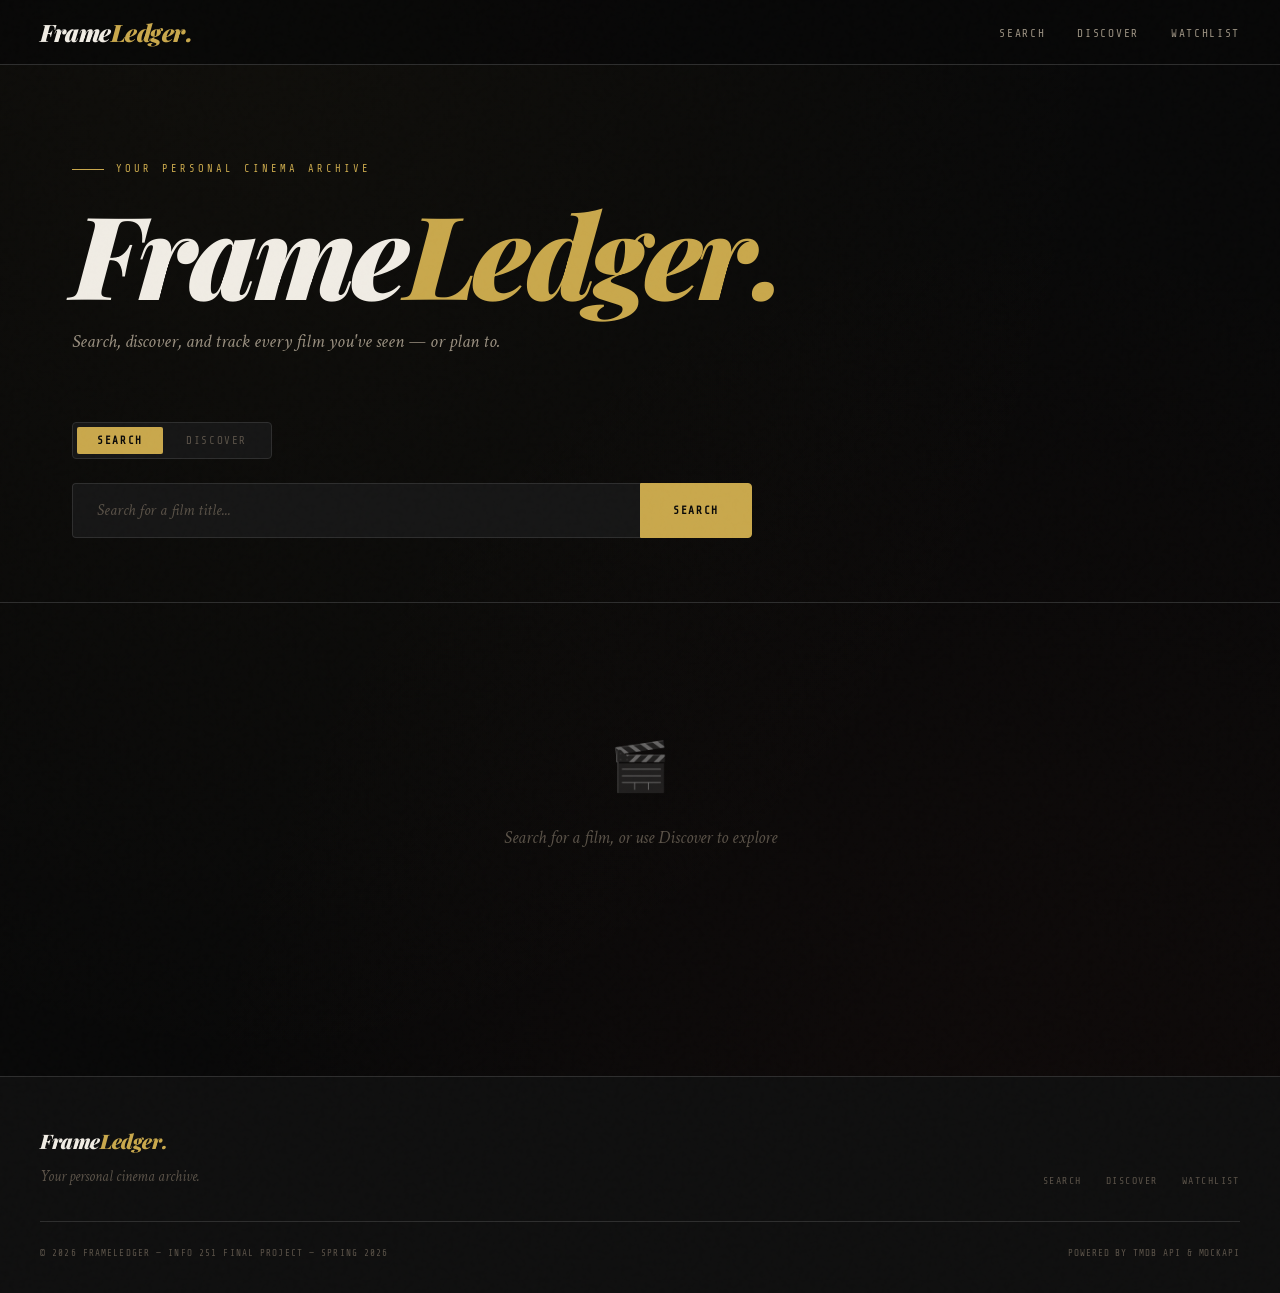
==== index.html @ 49a7b917 "Merge remote-tracking branch — keep local README" ====
<!DOCTYPE html>
<html lang="en">
<head>
  <meta charset="UTF-8" />
  <meta name="viewport" content="width=device-width, initial-scale=1.0" />
  <title>FrameLedger — Discover &amp; Track Cinema</title>
  <link rel="stylesheet" href="css/style.css" />
</head>
<body class="page-fade">

  <!-- NAVIGATION -->
  <nav class="nav">
    <div class="nav__inner">
      <a href="index.html" class="nav__logo">
        <span class="nav__logo-text">Frame<span>Ledger</span></span>
      </a>
      <ul class="nav__links">
        <li><a href="index.html" class="nav__link">Search</a></li>
        <li><a href="index.html" class="nav__link" id="navDiscover">Discover</a></li>
        <li><a href="pages/watchlist.html" class="nav__link">Watchlist</a></li>
      </ul>
    </div>
  </nav>

  <!-- HERO -->
  <header class="hero">
    <p class="hero__eyebrow">Your Personal Cinema Archive</p>
    <h1 class="hero__title">Frame<span>Ledger</span><span class="hero__dot">.</span></h1>
    <p class="hero__subtitle">Search, discover, and track every film you've seen — or plan to.</p>
  </header>

  <!-- SEARCH -->
  <section class="search-section">
    <!-- Mode toggle -->
    <div class="mode-toggle" id="modeToggle">
      <button class="mode-btn active" id="modeSearch" data-mode="search">Search</button>
      <button class="mode-btn" id="modeDiscover" data-mode="discover">Discover</button>
    </div>

    <!-- Search form -->
    <div id="searchPane">
      <div class="search-form-wrapper">
        <form class="search-form" id="searchForm" novalidate>
          <div class="search-input-wrap">
            <input
              type="text"
              class="search-input"
              id="searchInput"
              placeholder="Search for a film title..."
              autocomplete="off"
              maxlength="200"
            />
            <button type="button" class="search-clear-btn hidden" id="searchClearBtn" aria-label="Clear search">✕</button>
          </div>
          <button type="submit" class="search-btn">Search</button>
        </form>
      </div>
      <p class="search-error" id="searchError"></p>

      <!-- Search history chips -->
      <div class="search-history hidden" id="searchHistory">
        <span class="search-history__label">Recent searches</span>
        <div class="search-history__chips" id="searchHistoryChips"></div>
      </div>
    </div>

    <!-- Discover pane -->
    <div id="discoverPane" class="hidden">
      <div class="discover-controls">
        <div class="discover-field">
          <label class="label" for="genreSelect">Genre</label>
          <select class="form-control" id="genreSelect">
            <option value="">Any Genre</option>
          </select>
        </div>
        <div class="discover-field">
          <label class="label" for="ratingSelect">Min. Rating</label>
          <select class="form-control" id="ratingSelect">
            <option value="">Any Rating</option>
            <option value="9">9+ ★</option>
            <option value="8">8+ ★</option>
            <option value="7">7+ ★</option>
            <option value="6">6+ ★</option>
            <option value="5">5+ ★</option>
          </select>
        </div>
        <div class="discover-field">
          <label class="label" for="sortSelect">Sort By</label>
          <select class="form-control" id="sortSelect">
            <option value="popularity.desc">Most Popular</option>
            <option value="vote_average.desc">Highest Rated</option>
            <option value="release_date.desc">Newest First</option>
            <option value="release_date.asc">Oldest First</option>
          </select>
        </div>
        <button class="search-btn discover-btn" id="discoverBtn">Discover</button>
        <button class="btn btn--outline surprise-btn" id="surpriseBtn">🎲 Surprise Me</button>
      </div>
      <p class="search-error" id="discoverError"></p>
    </div>
  </section>

  <hr class="divider" />

  <!-- RESULTS -->
  <section class="results-section" id="resultsSection">
    <div class="state-message" id="initialState">
      <div class="state-message__icon">🎬</div>
      <p>Search for a film, or use Discover to explore</p>
    </div>

    <div class="section-header hidden" id="resultsHeader">
      <h2 id="resultsLabel">Results</h2>
    </div>

    <div class="movie-grid" id="movieGrid"></div>

    <!-- Pagination -->
    <div id="pagination" class="pagination hidden">
      <button class="btn btn--outline btn--sm" id="prevBtn" disabled>← Prev</button>
      <span class="mono page-info" id="pageInfo">Page 1</span>
      <button class="btn btn--outline btn--sm" id="nextBtn">Next →</button>
    </div>
  </section>

  <!-- FOOTER -->
  <footer class="footer">
    <div class="footer__inner">
      <div class="footer__brand">
        <span class="footer__logo">Frame<span>Ledger</span><span class="footer__dot">.</span></span>
        <span class="footer__tagline">Your personal cinema archive.</span>
      </div>
      <nav class="footer__links">
        <a href="index.html" class="footer__link">Search</a>
        <a href="index.html" class="footer__link" id="footerDiscover">Discover</a>
        <a href="pages/watchlist.html" class="footer__link">Watchlist</a>
      </nav>
    </div>
    <div class="footer__bottom">
      <span class="footer__copy">© 2026 FrameLedger — INFO 251 Final Project — Spring 2026</span>
      <span class="footer__credit">Powered by <span>TMDB API</span> &amp; MockAPI</span>
    </div>
  </footer>

  <!-- SCRIPTS -->
  <script src="js/config.js"></script>
  <script src="js/tmdb.js"></script>
  <script src="js/watchlist.js"></script>
  <script src="js/ui.js"></script>
  <script src="js/search.js"></script>
  <script src="js/discover.js"></script>
</body>
</html>
---- css/style.css ----
@import url('https://fonts.googleapis.com/css2?family=Playfair+Display:ital,wght@0,400;0,700;0,900;1,400;1,700&family=Crimson+Text:ital,wght@0,400;0,600;1,400&family=Share+Tech+Mono&display=swap');

/* =============================================
   CSS VARIABLES — FILM NOIR PALETTE
   ============================================= */
:root {
  --black:        #080808;
  --deep:         #0f0f0f;
  --surface:      #161616;
  --surface-2:    #1e1e1e;
  --surface-3:    #272727;
  --border:       #2e2e2e;
  --border-light: #3d3d3d;
  --gold:         #c9a84c;
  --gold-dim:     #8a6f2e;
  --gold-glow:    rgba(201, 168, 76, 0.15);
  --red:          #c0392b;
  --red-dim:      rgba(192, 57, 43, 0.15);
  --text-primary:   #e8e0d0;
  --text-secondary: #9a9080;
  --text-muted:     #5a5248;
  --white:        #f0ece4;
  --shadow-deep:  0 8px 48px rgba(0,0,0,0.8);
  --shadow-gold:  0 0 30px rgba(201,168,76,0.12);
  --radius:       4px;
  --radius-lg:    8px;
  --transition:   0.2s ease;
}

/* =============================================
   RESET & BASE
   ============================================= */
*, *::before, *::after { box-sizing: border-box; margin: 0; padding: 0; }

html { scroll-behavior: smooth; }

body {
  background-color: var(--black);
  color: var(--text-primary);
  font-family: 'Crimson Text', Georgia, serif;
  font-size: 18px;
  line-height: 1.6;
  min-height: 100vh;
  background-image:
    radial-gradient(ellipse at 20% 0%, rgba(201,168,76,0.04) 0%, transparent 60%),
    radial-gradient(ellipse at 80% 100%, rgba(192,57,43,0.04) 0%, transparent 60%);
}

/* Grain overlay */
body::before {
  content: '';
  position: fixed;
  inset: 0;
  background-image: url("data:image/svg+xml,%3Csvg viewBox='0 0 256 256' xmlns='http://www.w3.org/2000/svg'%3E%3Cfilter id='noise'%3E%3CfeTurbulence type='fractalNoise' baseFrequency='0.9' numOctaves='4' stitchTiles='stitch'/%3E%3C/filter%3E%3Crect width='100%25' height='100%25' filter='url(%23noise)' opacity='0.04'/%3E%3C/svg%3E");
  pointer-events: none;
  z-index: 9999;
  opacity: 0.4;
}

a { color: inherit; text-decoration: none; }
img { display: block; max-width: 100%; }
button { cursor: pointer; font-family: inherit; border: none; background: none; }
input, select, textarea { font-family: inherit; }
ul { list-style: none; }

/* =============================================
   TYPOGRAPHY
   ============================================= */
h1, h2, h3, h4 {
  font-family: 'Playfair Display', Georgia, serif;
  font-weight: 700;
  line-height: 1.2;
  color: var(--white);
}

.display-title {
  font-family: 'Playfair Display', Georgia, serif;
  font-size: clamp(3rem, 8vw, 7rem);
  font-weight: 900;
  letter-spacing: -0.02em;
  line-height: 0.9;
  color: var(--white);
}

.mono {
  font-family: 'Share Tech Mono', monospace;
  font-size: 0.75rem;
  letter-spacing: 0.12em;
  text-transform: uppercase;
}

.label {
  font-family: 'Share Tech Mono', monospace;
  font-size: 0.65rem;
  letter-spacing: 0.2em;
  text-transform: uppercase;
  color: var(--text-muted);
}

.gold { color: var(--gold); }
.red  { color: var(--red); }
.muted { color: var(--text-muted); }
.secondary { color: var(--text-secondary); }

/* =============================================
   LAYOUT
   ============================================= */
.container {
  max-width: 1200px;
  margin: 0 auto;
  padding: 0 2rem;
}

.container--narrow {
  max-width: 800px;
  margin: 0 auto;
  padding: 0 2rem;
}

/* =============================================
   NAVIGATION
   ============================================= */
.nav {
  position: sticky;
  top: 0;
  z-index: 100;
  background: rgba(8,8,8,0.92);
  backdrop-filter: blur(12px);
  border-bottom: 1px solid var(--border);
  padding: 0 2rem;
}

.nav__inner {
  max-width: 1200px;
  margin: 0 auto;
  display: flex;
  align-items: center;
  justify-content: space-between;
  height: 64px;
}

.nav__logo {
  display: flex;
  align-items: baseline;
  gap: 0.5rem;
  text-decoration: none;
}

.nav__logo-text {
  font-family: 'Playfair Display', serif;
  font-size: 1.5rem;
  font-weight: 900;
  font-style: italic;
  color: var(--white);
  letter-spacing: -0.02em;
}

/* "Ledger" half of the logo — gold in all three contexts */
.nav__logo-text span,
.footer__logo span {
  color: var(--gold);
}

/* Gold full-stop dot — consistent across nav, footer, hero */
.nav__logo-text::after {
  content: '.';
  color: var(--gold);
  margin-left: 0.05em;
}

.nav__logo-dot {
  display: none; /* replaced by ::after */
}

.footer__dot,
.hero__dot {
  color: var(--gold);
}

.nav__links {
  display: flex;
  align-items: center;
  gap: 2rem;
}

.nav__link {
  font-family: 'Share Tech Mono', monospace;
  font-size: 0.7rem;
  letter-spacing: 0.15em;
  text-transform: uppercase;
  color: var(--text-secondary);
  transition: color var(--transition);
  position: relative;
}

.nav__link::after {
  content: '';
  position: absolute;
  bottom: -4px;
  left: 0;
  width: 0;
  height: 1px;
  background: var(--gold);
  transition: width var(--transition);
}

.nav__link:hover,
.nav__link.active {
  color: var(--gold);
}

.nav__link:hover::after,
.nav__link.active::after {
  width: 100%;
}

/* =============================================
   HERO
   ============================================= */
.hero {
  padding: 6rem 2rem 4rem;
  max-width: 1200px;
  margin: 0 auto;
  position: relative;
}

.hero__eyebrow {
  font-family: 'Share Tech Mono', monospace;
  font-size: 0.65rem;
  letter-spacing: 0.3em;
  text-transform: uppercase;
  color: var(--gold);
  margin-bottom: 1.5rem;
  display: flex;
  align-items: center;
  gap: 0.75rem;
}

.hero__eyebrow::before {
  content: '';
  display: inline-block;
  width: 32px;
  height: 1px;
  background: var(--gold);
}

.hero__title {
  font-family: 'Playfair Display', serif;
  font-size: clamp(3.5rem, 9vw, 8rem);
  font-weight: 900;
  font-style: italic;
  line-height: 0.88;
  letter-spacing: -0.03em;
  color: var(--white);
  margin-bottom: 1.5rem;
}

.hero__title span {
  color: var(--gold);
}

.hero__subtitle {
  font-size: 1.2rem;
  color: var(--text-secondary);
  max-width: 480px;
  font-style: italic;
}

/* =============================================
   SEARCH BAR
   ============================================= */
.search-section {
  padding: 0 2rem 4rem;
  max-width: 1200px;
  margin: 0 auto;
}

.search-form {
  display: flex;
  gap: 0;
  max-width: 680px;
  position: relative;
}

.search-input {
  flex: 1;
  background: var(--surface);
  border: 1px solid var(--border);
  border-right: none;
  color: var(--text-primary);
  padding: 1rem 1.5rem;
  font-size: 1rem;
  font-family: 'Crimson Text', serif;
  border-radius: var(--radius) 0 0 var(--radius);
  transition: border-color var(--transition), box-shadow var(--transition);
  outline: none;
}

.search-input::placeholder {
  color: var(--text-muted);
  font-style: italic;
}

.search-input:focus {
  border-color: var(--gold-dim);
  box-shadow: 0 0 0 3px var(--gold-glow);
}

.search-btn {
  background: var(--gold);
  color: var(--black);
  border: 1px solid var(--gold);
  padding: 1rem 2rem;
  font-family: 'Share Tech Mono', monospace;
  font-size: 0.7rem;
  letter-spacing: 0.15em;
  text-transform: uppercase;
  border-radius: 0 var(--radius) var(--radius) 0;
  transition: background var(--transition), transform var(--transition);
  font-weight: 600;
}

.search-btn:hover {
  background: var(--white);
  border-color: var(--white);
}

.search-btn:active { transform: scale(0.98); }

.search-error {
  margin-top: 0.75rem;
  font-family: 'Share Tech Mono', monospace;
  font-size: 0.7rem;
  letter-spacing: 0.1em;
  color: var(--red);
  display: none;
}

.search-error.visible { display: block; }

/* =============================================
   DIVIDER
   ============================================= */
.divider {
  border: none;
  border-top: 1px solid var(--border);
  margin: 0;
}

.section-header {
  display: flex;
  align-items: center;
  gap: 1rem;
  margin-bottom: 2rem;
}

.section-header h2 {
  font-size: 0.7rem;
  font-family: 'Share Tech Mono', monospace;
  letter-spacing: 0.2em;
  text-transform: uppercase;
  color: var(--text-muted);
  font-weight: 400;
}

.section-header::after {
  content: '';
  flex: 1;
  height: 1px;
  background: var(--border);
}

/* =============================================
   MOVIE GRID
   ============================================= */
.results-section {
  padding: 3rem 2rem;
  max-width: 1200px;
  margin: 0 auto;
}

.movie-grid {
  display: grid;
  grid-template-columns: repeat(auto-fill, minmax(180px, 1fr));
  gap: 1.5rem;
}

.movie-card {
  background: var(--surface);
  border: 1px solid var(--border);
  border-radius: var(--radius-lg);
  overflow: hidden;
  cursor: pointer;
  transition: transform var(--transition), border-color var(--transition), box-shadow var(--transition);
  position: relative;
  text-decoration: none;
  color: inherit;
  display: block;
}

.movie-card:hover {
  transform: translateY(-4px);
  border-color: var(--gold-dim);
  box-shadow: var(--shadow-gold);
}

.movie-card__poster {
  width: 100%;
  aspect-ratio: 2/3;
  object-fit: cover;
  background: var(--surface-2);
  display: block;
}

.movie-card__poster-placeholder {
  width: 100%;
  aspect-ratio: 2/3;
  background: var(--surface-2);
  display: flex;
  align-items: center;
  justify-content: center;
  color: var(--text-muted);
  font-size: 2rem;
}

.movie-card__body {
  padding: 0.875rem;
}

.movie-card__title {
  font-family: 'Playfair Display', serif;
  font-size: 0.95rem;
  font-weight: 700;
  color: var(--white);
  line-height: 1.3;
  margin-bottom: 0.35rem;
  display: -webkit-box;
  -webkit-line-clamp: 2;
  line-clamp: 2;
  -webkit-box-orient: vertical;
  overflow: hidden;
}

.movie-card__meta {
  display: flex;
  align-items: center;
  justify-content: space-between;
}

.movie-card__year {
  font-family: 'Share Tech Mono', monospace;
  font-size: 0.65rem;
  letter-spacing: 0.1em;
  color: var(--text-muted);
}

.movie-card__rating {
  font-family: 'Share Tech Mono', monospace;
  font-size: 0.65rem;
  letter-spacing: 0.05em;
  color: var(--gold);
  display: flex;
  align-items: center;
  gap: 0.25rem;
}

/* No results / loading states */
.state-message {
  text-align: center;
  padding: 5rem 2rem;
  color: var(--text-muted);
}

.state-message__icon {
  font-size: 3rem;
  margin-bottom: 1rem;
  opacity: 0.4;
}

.state-message p {
  font-style: italic;
  font-size: 1.1rem;
}

.spinner {
  display: inline-block;
  width: 32px;
  height: 32px;
  border: 2px solid var(--border);
  border-top-color: var(--gold);
  border-radius: 50%;
  animation: spin 0.8s linear infinite;
  margin-bottom: 1rem;
}

@keyframes spin { to { transform: rotate(360deg); } }

/* =============================================
   MOVIE DETAIL PAGE
   ============================================= */
.detail-hero {
  position: relative;
  padding: 4rem 2rem 3rem;
  max-width: 1200px;
  margin: 0 auto;
}

.detail-hero__backdrop {
  position: fixed;
  inset: 0;
  z-index: -1;
  background-size: cover;
  background-position: center top;
  opacity: 0.08;
  filter: blur(4px);
  pointer-events: none;
}

.detail-layout {
  display: grid;
  grid-template-columns: 280px 1fr;
  gap: 3rem;
  align-items: start;
}

.detail-poster {
  border-radius: var(--radius-lg);
  border: 1px solid var(--border);
  box-shadow: var(--shadow-deep);
  width: 100%;
  aspect-ratio: 2/3;
  object-fit: cover;
}

.detail-poster-placeholder {
  border-radius: var(--radius-lg);
  border: 1px solid var(--border);
  aspect-ratio: 2/3;
  background: var(--surface);
  display: flex;
  align-items: center;
  justify-content: center;
  font-size: 4rem;
  color: var(--text-muted);
}

.detail-info__eyebrow {
  font-family: 'Share Tech Mono', monospace;
  font-size: 0.65rem;
  letter-spacing: 0.25em;
  text-transform: uppercase;
  color: var(--gold);
  margin-bottom: 0.75rem;
  display: flex;
  align-items: center;
  gap: 0.5rem;
}

.detail-info__title {
  font-size: clamp(2rem, 4vw, 3.5rem);
  font-weight: 900;
  font-style: italic;
  line-height: 1;
  letter-spacing: -0.02em;
  margin-bottom: 1rem;
}

.detail-info__tagline {
  font-style: italic;
  color: var(--text-secondary);
  font-size: 1.1rem;
  margin-bottom: 1.5rem;
}

.detail-meta-row {
  display: flex;
  flex-wrap: wrap;
  gap: 1.5rem;
  margin-bottom: 1.5rem;
  padding-bottom: 1.5rem;
  border-bottom: 1px solid var(--border);
}

.detail-meta-item {
  display: flex;
  flex-direction: column;
  gap: 0.2rem;
}

.detail-meta-item .label { color: var(--text-muted); }

.detail-meta-item .value {
  font-family: 'Share Tech Mono', monospace;
  font-size: 0.85rem;
  color: var(--text-primary);
}

.detail-meta-item .value.gold { color: var(--gold); }

.detail-overview {
  font-size: 1.05rem;
  line-height: 1.75;
  color: var(--text-secondary);
  margin-bottom: 2rem;
}

.genres {
  display: flex;
  flex-wrap: wrap;
  gap: 0.5rem;
  margin-bottom: 2rem;
}

.genre-tag {
  font-family: 'Share Tech Mono', monospace;
  font-size: 0.6rem;
  letter-spacing: 0.15em;
  text-transform: uppercase;
  padding: 0.3rem 0.75rem;
  border: 1px solid var(--border);
  border-radius: 2px;
  color: var(--text-secondary);
  background: var(--surface);
}

/* =============================================
   ADD TO WATCHLIST FORM
   ============================================= */
.watchlist-form-card {
  background: var(--surface);
  border: 1px solid var(--border);
  border-radius: var(--radius-lg);
  padding: 1.5rem;
  margin-top: 1.5rem;
}

.watchlist-form-card h3 {
  font-size: 1rem;
  margin-bottom: 1.25rem;
  display: flex;
  align-items: center;
  gap: 0.5rem;
  color: var(--gold);
}

.form-group {
  margin-bottom: 1rem;
}

.form-group label {
  display: block;
  font-family: 'Share Tech Mono', monospace;
  font-size: 0.62rem;
  letter-spacing: 0.18em;
  text-transform: uppercase;
  color: var(--text-muted);
  margin-bottom: 0.5rem;
}

.form-control {
  width: 100%;
  background: var(--surface-2);
  border: 1px solid var(--border);
  color: var(--text-primary);
  padding: 0.7rem 1rem;
  font-family: 'Crimson Text', serif;
  font-size: 1rem;
  border-radius: var(--radius);
  outline: none;
  transition: border-color var(--transition), box-shadow var(--transition);
  appearance: none;
}

.form-control:focus {
  border-color: var(--gold-dim);
  box-shadow: 0 0 0 3px var(--gold-glow);
}

.form-control.error { border-color: var(--red); }

.field-error {
  font-family: 'Share Tech Mono', monospace;
  font-size: 0.6rem;
  letter-spacing: 0.1em;
  color: var(--red);
  margin-top: 0.35rem;
  display: none;
}

.field-error.visible { display: block; }

/* =============================================
   BUTTONS
   ============================================= */
.btn {
  display: inline-flex;
  align-items: center;
  gap: 0.5rem;
  padding: 0.75rem 1.5rem;
  font-family: 'Share Tech Mono', monospace;
  font-size: 0.7rem;
  letter-spacing: 0.15em;
  text-transform: uppercase;
  border-radius: var(--radius);
  transition: all var(--transition);
  border: 1px solid transparent;
  font-weight: 600;
  white-space: nowrap;
}

.btn--primary {
  background: var(--gold);
  color: var(--black);
  border-color: var(--gold);
}

.btn--primary:hover {
  background: var(--white);
  border-color: var(--white);
}

.btn--outline {
  background: transparent;
  color: var(--text-secondary);
  border-color: var(--border);
}

.btn--outline:hover {
  color: var(--white);
  border-color: var(--border-light);
  background: var(--surface-2);
}

.btn--ghost {
  background: transparent;
  color: var(--text-muted);
  border-color: transparent;
}

.btn--ghost:hover {
  color: var(--text-primary);
  background: var(--surface-2);
}

.btn--danger {
  background: transparent;
  color: var(--red);
  border-color: var(--red);
}

.btn--danger:hover {
  background: var(--red-dim);
}

.btn--sm {
  padding: 0.4rem 0.9rem;
  font-size: 0.62rem;
}

.btn--full { width: 100%; justify-content: center; }

.btn:disabled {
  opacity: 0.4;
  cursor: not-allowed;
}

/* =============================================
   TRAILER SECTION
   ============================================= */
.section {
  padding: 3rem 2rem;
  max-width: 1200px;
  margin: 0 auto;
}

.trailer-wrapper {
  position: relative;
  width: 100%;
  aspect-ratio: 16/9;
  background: var(--surface);
  border-radius: var(--radius-lg);
  overflow: hidden;
  border: 1px solid var(--border);
}

.trailer-wrapper iframe {
  width: 100%;
  height: 100%;
  border: none;
}

.trailer-placeholder {
  width: 100%;
  aspect-ratio: 16/9;
  background: var(--surface);
  border-radius: var(--radius-lg);
  border: 1px solid var(--border);
  display: flex;
  align-items: center;
  justify-content: center;
  flex-direction: column;
  gap: 0.75rem;
  color: var(--text-muted);
  font-style: italic;
}

/* =============================================
   SIMILAR MOVIES (smaller cards)
   ============================================= */
.similar-grid {
  display: grid;
  grid-template-columns: repeat(auto-fill, minmax(140px, 1fr));
  gap: 1rem;
}

/* =============================================
   WATCHLIST PAGE
   ============================================= */
.watchlist-controls {
  display: flex;
  align-items: center;
  gap: 1rem;
  flex-wrap: wrap;
  margin-bottom: 2rem;
}

.filter-tabs {
  display: flex;
  gap: 0.25rem;
  background: var(--surface);
  border: 1px solid var(--border);
  border-radius: var(--radius);
  padding: 0.25rem;
}

.filter-tab {
  font-family: 'Share Tech Mono', monospace;
  font-size: 0.62rem;
  letter-spacing: 0.12em;
  text-transform: uppercase;
  padding: 0.4rem 0.875rem;
  border-radius: 2px;
  color: var(--text-muted);
  transition: all var(--transition);
  background: none;
  border: none;
  cursor: pointer;
}

.filter-tab:hover { color: var(--text-secondary); }

.filter-tab.active {
  background: var(--surface-3);
  color: var(--gold);
}

.watchlist-count {
  font-family: 'Share Tech Mono', monospace;
  font-size: 0.65rem;
  letter-spacing: 0.12em;
  color: var(--text-muted);
  margin-left: auto;
}

/* Watchlist list layout */
.watchlist-list {
  display: flex;
  flex-direction: column;
  gap: 1px;
  background: var(--border);
  border: 1px solid var(--border);
  border-radius: var(--radius-lg);
  overflow: hidden;
}

.watchlist-item {
  background: var(--surface);
  display: grid;
  grid-template-columns: 60px 1fr auto;
  gap: 1.25rem;
  align-items: center;
  padding: 1rem 1.25rem;
  transition: background var(--transition);
  position: relative;
}

.watchlist-item:hover { background: var(--surface-2); }

.watchlist-item__poster {
  width: 60px;
  aspect-ratio: 2/3;
  object-fit: cover;
  border-radius: 2px;
  border: 1px solid var(--border);
}

.watchlist-item__poster-placeholder {
  width: 60px;
  aspect-ratio: 2/3;
  background: var(--surface-3);
  border-radius: 2px;
  border: 1px solid var(--border);
  display: flex;
  align-items: center;
  justify-content: center;
  font-size: 1.25rem;
  color: var(--text-muted);
}

.watchlist-item__info { min-width: 0; }

.watchlist-item__title {
  font-family: 'Playfair Display', serif;
  font-weight: 700;
  font-size: 1.05rem;
  color: var(--white);
  margin-bottom: 0.25rem;
  white-space: nowrap;
  overflow: hidden;
  text-overflow: ellipsis;
  cursor: pointer;
  text-decoration: none;
  display: block;
}

.watchlist-item__title:hover { color: var(--gold); }

.watchlist-item__meta {
  display: flex;
  align-items: center;
  gap: 1rem;
  margin-bottom: 0.4rem;
}

.status-badge {
  font-family: 'Share Tech Mono', monospace;
  font-size: 0.58rem;
  letter-spacing: 0.12em;
  text-transform: uppercase;
  padding: 0.2rem 0.6rem;
  border-radius: 2px;
  border: 1px solid;
}

.status-badge--want    { color: #7b9ee0; border-color: rgba(123,158,224,0.3); background: rgba(123,158,224,0.08); }
.status-badge--watching { color: var(--gold); border-color: rgba(201,168,76,0.3); background: var(--gold-glow); }
.status-badge--completed { color: #6db86d; border-color: rgba(109,184,109,0.3); background: rgba(109,184,109,0.08); }

.watchlist-item__note {
  font-style: italic;
  font-size: 0.9rem;
  color: var(--text-muted);
  white-space: nowrap;
  overflow: hidden;
  text-overflow: ellipsis;
  max-width: 400px;
}

.watchlist-item__actions {
  display: flex;
  gap: 0.5rem;
  align-items: center;
  flex-shrink: 0;
}

/* Inline edit form inside watchlist item */
.watchlist-item__edit-form {
  grid-column: 1 / -1;
  padding: 1rem;
  background: var(--surface-2);
  border-top: 1px solid var(--border);
  border-radius: 0 0 var(--radius) var(--radius);
  display: none;
  gap: 0.75rem;
  align-items: flex-end;
  flex-wrap: wrap;
}

.watchlist-item__edit-form.open {
  display: flex;
}

.watchlist-item__edit-form .form-group {
  margin-bottom: 0;
  flex: 1;
  min-width: 160px;
}

.watchlist-item__user-rating {
  display: flex;
  align-items: center;
  gap: 0.5rem;
  margin-bottom: 0.3rem;
}

.user-rating-label {
  font-family: 'Share Tech Mono', monospace;
  font-size: 0.58rem;
  letter-spacing: 0.12em;
  text-transform: uppercase;
  color: var(--text-muted);
}

/* =============================================
   MODAL
   ============================================= */
.modal-overlay {
  position: fixed;
  inset: 0;
  background: rgba(0,0,0,0.85);
  z-index: 200;
  display: flex;
  align-items: center;
  justify-content: center;
  padding: 2rem;
  opacity: 0;
  pointer-events: none;
  transition: opacity 0.2s ease;
}

.modal-overlay.open {
  opacity: 1;
  pointer-events: all;
}

.modal {
  background: var(--surface);
  border: 1px solid var(--border);
  border-radius: var(--radius-lg);
  padding: 2rem;
  width: 100%;
  max-width: 480px;
  transform: translateY(16px);
  transition: transform 0.2s ease;
}

.modal-overlay.open .modal { transform: translateY(0); }

.modal__header {
  display: flex;
  align-items: center;
  justify-content: space-between;
  margin-bottom: 1.5rem;
}

.modal__title {
  font-size: 1.2rem;
  font-family: 'Playfair Display', serif;
}

.modal__close {
  color: var(--text-muted);
  font-size: 1.25rem;
  transition: color var(--transition);
  background: none;
  border: none;
  cursor: pointer;
  line-height: 1;
}

.modal__close:hover { color: var(--white); }

/* =============================================
   TOAST NOTIFICATIONS
   ============================================= */
.toast-container {
  position: fixed;
  bottom: 2rem;
  right: 2rem;
  z-index: 300;
  display: flex;
  flex-direction: column;
  gap: 0.5rem;
}

.toast {
  background: var(--surface-2);
  border: 1px solid var(--border);
  border-left: 3px solid var(--gold);
  border-radius: var(--radius);
  padding: 0.875rem 1.25rem;
  font-family: 'Share Tech Mono', monospace;
  font-size: 0.68rem;
  letter-spacing: 0.08em;
  color: var(--text-primary);
  max-width: 320px;
  box-shadow: var(--shadow-deep);
  animation: slideUp 0.25s ease forwards;
}

.toast.success { border-left-color: #6db86d; }
.toast.error   { border-left-color: var(--red); }

@keyframes slideUp {
  from { opacity: 0; transform: translateY(12px); }
  to   { opacity: 1; transform: translateY(0); }
}

@keyframes fadeOut {
  from { opacity: 1; }
  to   { opacity: 0; transform: translateY(-4px); }
}

/* =============================================
   MODE TOGGLE (Search / Discover)
   ============================================= */
.mode-toggle {
  display: inline-flex;
  background: var(--surface);
  border: 1px solid var(--border);
  border-radius: var(--radius);
  padding: 0.25rem;
  margin-bottom: 1.5rem;
  gap: 0.2rem;
}

.mode-btn {
  font-family: 'Share Tech Mono', monospace;
  font-size: 0.68rem;
  letter-spacing: 0.15em;
  text-transform: uppercase;
  padding: 0.45rem 1.25rem;
  border-radius: 2px;
  color: var(--text-muted);
  background: none;
  border: none;
  cursor: pointer;
  transition: all var(--transition);
}

.mode-btn:hover { color: var(--text-secondary); }

.mode-btn.active {
  background: var(--gold);
  color: var(--black);
  font-weight: 600;
}

/* =============================================
   DISCOVER CONTROLS
   ============================================= */
.discover-controls {
  display: flex;
  gap: 1rem;
  align-items: flex-end;
  flex-wrap: wrap;
  max-width: 780px;
}

.discover-field {
  display: flex;
  flex-direction: column;
  gap: 0.5rem;
  flex: 1;
  min-width: 140px;
}

.discover-field .form-control {
  padding: 0.85rem 1rem;
}

/* =============================================
   STATS DASHBOARD
   ============================================= */
.stats-section {
  padding: 2.5rem 2rem;
}

.stats-grid {
  display: grid;
  grid-template-columns: repeat(auto-fit, minmax(130px, 1fr));
  gap: 1px;
  background: var(--border);
  border: 1px solid var(--border);
  border-radius: var(--radius-lg);
  overflow: hidden;
}

.stat-card {
  background: var(--surface);
  padding: 1.5rem 1.25rem;
  display: flex;
  flex-direction: column;
  align-items: center;
  gap: 0.4rem;
  transition: background var(--transition);
}

.stat-card:hover { background: var(--surface-2); }

.stat-card__value {
  font-family: 'Playfair Display', serif;
  font-size: 2.2rem;
  font-weight: 900;
  font-style: italic;
  color: var(--white);
  line-height: 1;
}

.stat-card--want      .stat-card__value { color: #7b9ee0; }
.stat-card--watching  .stat-card__value { color: var(--gold); }
.stat-card--completed .stat-card__value { color: #6db86d; }

.stat-card__label {
  font-family: 'Share Tech Mono', monospace;
  font-size: 0.6rem;
  letter-spacing: 0.18em;
  text-transform: uppercase;
  color: var(--text-muted);
  text-align: center;
}

/* =============================================
   PAGE FADE-IN TRANSITION
   ============================================= */
.page-fade {
  animation: pageFadeIn 0.35s ease forwards;
}

@keyframes pageFadeIn {
  from { opacity: 0; transform: translateY(6px); }
  to   { opacity: 1; transform: translateY(0); }
}

/* =============================================
   SEARCH HISTORY CHIPS
   ============================================= */
.search-history {
  margin-top: 0.75rem;
  max-width: 680px;
}

.search-history__label {
  font-family: 'Share Tech Mono', monospace;
  font-size: 0.6rem;
  letter-spacing: 0.15em;
  text-transform: uppercase;
  color: var(--text-muted);
  display: block;
  margin-bottom: 0.5rem;
}

.search-history__chips {
  display: flex;
  flex-wrap: wrap;
  gap: 0.4rem;
}

.search-history__chip {
  font-family: 'Share Tech Mono', monospace;
  font-size: 0.65rem;
  letter-spacing: 0.08em;
  padding: 0.3rem 0.75rem;
  border: 1px solid var(--border);
  border-radius: 999px;
  background: var(--surface);
  color: var(--text-secondary);
  cursor: pointer;
  transition: all var(--transition);
  white-space: nowrap;
}

.search-history__chip:hover {
  border-color: var(--gold-dim);
  color: var(--gold);
  background: var(--gold-glow);
}

/* =============================================
   WATCHLIST PROGRESS BAR
   ============================================= */
.progress-bar-wrap {
  margin-top: 1.5rem;
  padding-top: 1.5rem;
  border-top: 1px solid var(--border);
}

.progress-bar {
  height: 6px;
  border-radius: 3px;
  background: var(--surface-3);
  display: flex;
  overflow: hidden;
  gap: 1px;
}

.progress-bar__segment {
  height: 100%;
  transition: width 0.6s cubic-bezier(0.4, 0, 0.2, 1);
  border-radius: 0;
}

.progress-bar__segment:first-child { border-radius: 3px 0 0 3px; }
.progress-bar__segment:last-child  { border-radius: 0 3px 3px 0; }

.progress-bar__segment--want      { background: #7b9ee0; }
.progress-bar__segment--watching  { background: var(--gold); }
.progress-bar__segment--completed { background: #6db86d; }

.progress-bar__legend {
  display: flex;
  gap: 1.5rem;
  margin-top: 0.75rem;
  flex-wrap: wrap;
}

.progress-bar__legend-item {
  font-family: 'Share Tech Mono', monospace;
  font-size: 0.58rem;
  letter-spacing: 0.12em;
  text-transform: uppercase;
  color: var(--text-muted);
  display: flex;
  align-items: center;
  gap: 0.4rem;
}

.progress-bar__legend-item::before {
  content: '';
  display: inline-block;
  width: 8px;
  height: 8px;
  border-radius: 2px;
  flex-shrink: 0;
}

.progress-bar__legend-item--want::before      { background: #7b9ee0; }
.progress-bar__legend-item--watching::before  { background: var(--gold); }
.progress-bar__legend-item--completed::before { background: #6db86d; }

/* =============================================
   IMPROVED EMPTY WATCHLIST STATE
   ============================================= */
.wl-empty-state {
  flex-direction: column;
  gap: 1.25rem;
  padding: 4rem 2rem;
}

.wl-empty__text {
  font-size: 1.1rem;
  font-style: italic;
}

.wl-empty__actions {
  display: flex;
  gap: 0.75rem;
  flex-wrap: wrap;
  justify-content: center;
}

/* =============================================
   CHARACTER COUNTER
   ============================================= */
.char-count {
  font-family: 'Share Tech Mono', monospace;
  font-size: 0.6rem;
  letter-spacing: 0.08em;
  color: var(--text-muted);
  margin-left: 0.5rem;
  float: right;
  transition: color var(--transition);
}

/* =============================================
   SEARCH CLEAR BUTTON
   ============================================= */
.search-input-wrap {
  position: relative;
  flex: 1;
  display: flex;
}

.search-input-wrap .search-input {
  width: 100%;
  padding-right: 2.5rem;
}

.search-clear-btn {
  position: absolute;
  right: 0.75rem;
  top: 50%;
  transform: translateY(-50%);
  background: none;
  border: none;
  color: var(--text-muted);
  font-size: 0.75rem;
  cursor: pointer;
  display: flex;
  align-items: center;
  justify-content: center;
  width: 1.25rem;
  height: 1.25rem;
  border-radius: 50%;
  transition: color var(--transition), background var(--transition);
  padding: 0;
  line-height: 1;
}

.search-clear-btn:hover {
  color: var(--text-primary);
  background: var(--surface-3);
}

/* =============================================
   SKELETON LOADER
   ============================================= */
.skeleton {
  background: linear-gradient(
    90deg,
    var(--surface-2) 25%,
    var(--surface-3) 50%,
    var(--surface-2) 75%
  );
  background-size: 200% 100%;
  animation: shimmer 1.4s infinite;
  border-radius: var(--radius);
}

@keyframes shimmer {
  0%   { background-position: 200% 0; }
  100% { background-position: -200% 0; }
}

.skeleton-item {
  pointer-events: none;
}

.skeleton-poster {
  width: 60px;
  aspect-ratio: 2/3;
  border-radius: 2px;
  flex-shrink: 0;
}

.skeleton-info {
  flex: 1;
  display: flex;
  flex-direction: column;
  gap: 0.5rem;
  justify-content: center;
}

.skeleton-title {
  height: 1rem;
  width: 55%;
}

.skeleton-meta {
  height: 0.75rem;
  width: 30%;
}

/* =============================================
   WATCHLIST SORT
   ============================================= */
.wl-sort-wrap {
  margin-left: auto;
}

.wl-sort-wrap .form-control {
  min-width: 160px;
  font-family: 'Share Tech Mono', monospace;
  font-size: 0.68rem;
  letter-spacing: 0.08em;
  padding: 0.4rem 0.75rem;
}

/* =============================================
   STAR PICKER & USER RATING
   ============================================= */
.star-picker {
  display: flex;
  align-items: center;
  gap: 0.2rem;
  padding: 0.25rem 0;
}

.star-btn {
  font-size: 1.4rem;
  color: var(--border-light);
  background: none;
  border: none;
  cursor: pointer;
  padding: 0 0.1rem;
  line-height: 1;
  transition: color var(--transition), transform var(--transition);
}

.star-btn.active,
.star-btn.hover {
  color: var(--gold);
}

.star-btn:hover {
  transform: scale(1.15);
}

.star-clear-btn {
  font-size: 0.65rem;
  color: var(--text-muted);
  background: none;
  border: none;
  cursor: pointer;
  margin-left: 0.35rem;
  padding: 0.2rem;
  line-height: 1;
  transition: color var(--transition);
  font-family: 'Share Tech Mono', monospace;
}

.star-clear-btn:hover { color: var(--red); }

/* Inline star display in item row */
.user-star-display {
  display: inline-flex;
  align-items: center;
  gap: 0.05rem;
}

.star-display {
  font-size: 0.8rem;
  color: var(--border-light);
  line-height: 1;
}

.star-display--filled {
  color: var(--gold);
}

/* User rating stat card */
.stat-card--user .stat-card__value {
  font-size: 1.1rem;
}

.stat-card__value--stars {
  display: flex;
  align-items: center;
  gap: 0.25rem;
  flex-wrap: wrap;
  justify-content: center;
  font-size: 1rem !important;
}

/* =============================================
   REVIEWS
   ============================================= */
.reviews-grid {
  display: grid;
  grid-template-columns: repeat(auto-fill, minmax(300px, 1fr));
  gap: 1.25rem;
}

.review-card {
  background: var(--surface);
  border: 1px solid var(--border);
  border-radius: var(--radius-lg);
  padding: 1.5rem;
  display: flex;
  flex-direction: column;
  gap: 1rem;
  transition: border-color var(--transition);
}

.review-card:hover {
  border-color: var(--border-light);
}

.review-card__header {
  display: flex;
  align-items: center;
  gap: 0.875rem;
}

.review-card__avatar {
  width: 40px;
  height: 40px;
  border-radius: 50%;
  background: var(--surface-3);
  border: 1px solid var(--border);
  display: flex;
  align-items: center;
  justify-content: center;
  font-family: 'Playfair Display', serif;
  font-size: 1.1rem;
  font-weight: 700;
  color: var(--gold);
  flex-shrink: 0;
}

.review-card__meta {
  display: flex;
  flex-direction: column;
  gap: 0.15rem;
  min-width: 0;
  flex: 1;
}

.review-card__author {
  font-family: 'Playfair Display', serif;
  font-size: 0.95rem;
  font-weight: 700;
  color: var(--white);
  white-space: nowrap;
  overflow: hidden;
  text-overflow: ellipsis;
}

.review-card__date {
  font-family: 'Share Tech Mono', monospace;
  font-size: 0.58rem;
  letter-spacing: 0.1em;
  text-transform: uppercase;
  color: var(--text-muted);
}

.review-card__rating {
  font-family: 'Share Tech Mono', monospace;
  font-size: 0.75rem;
  color: var(--gold);
  letter-spacing: 0.05em;
  flex-shrink: 0;
}

.review-card__body {
  font-size: 0.95rem;
  line-height: 1.7;
  color: var(--text-secondary);
  font-style: italic;
  flex: 1;
}

.review-card__toggle {
  font-family: 'Share Tech Mono', monospace;
  font-size: 0.62rem;
  letter-spacing: 0.12em;
  text-transform: uppercase;
  color: var(--gold-dim);
  background: none;
  border: none;
  cursor: pointer;
  padding: 0;
  transition: color var(--transition);
  text-align: left;
  align-self: flex-start;
}

.review-card__toggle:hover {
  color: var(--gold);
}

/* =============================================
   FOOTER
   ============================================= */
.footer {
  border-top: 1px solid var(--border);
  padding: 3rem 2rem 2rem;
  margin-top: 6rem;
  background: var(--deep);
}

.footer__inner {
  max-width: 1200px;
  margin: 0 auto;
  display: grid;
  grid-template-columns: 1fr auto;
  gap: 2rem;
  align-items: end;
  padding-bottom: 2rem;
  border-bottom: 1px solid var(--border);
}

.footer__brand {
  display: flex;
  flex-direction: column;
  gap: 0.5rem;
}

.footer__logo {
  font-family: 'Playfair Display', serif;
  font-size: 1.25rem;
  font-weight: 900;
  font-style: italic;
  color: var(--white);
  letter-spacing: -0.02em;
}

.footer__tagline {
  font-family: 'Crimson Text', serif;
  font-style: italic;
  color: var(--text-muted);
  font-size: 0.95rem;
}

.footer__links {
  display: flex;
  gap: 1.5rem;
  align-items: center;
}

.footer__link {
  font-family: 'Share Tech Mono', monospace;
  font-size: 0.62rem;
  letter-spacing: 0.15em;
  text-transform: uppercase;
  color: var(--text-muted);
  text-decoration: none;
  transition: color var(--transition);
}

.footer__link:hover { color: var(--gold); }

.footer__bottom {
  max-width: 1200px;
  margin: 1.5rem auto 0;
  display: flex;
  align-items: center;
  justify-content: space-between;
  flex-wrap: wrap;
  gap: 0.75rem;
}

.footer__copy {
  font-family: 'Share Tech Mono', monospace;
  font-size: 0.58rem;
  letter-spacing: 0.12em;
  color: var(--text-muted);
  text-transform: uppercase;
}

.footer__copy span { color: var(--gold); }

.footer__credit {
  font-family: 'Share Tech Mono', monospace;
  font-size: 0.58rem;
  letter-spacing: 0.1em;
  color: var(--text-muted);
  text-transform: uppercase;
}

@media (max-width: 600px) {
  .footer__inner {
    grid-template-columns: 1fr;
  }
  .footer__bottom {
    flex-direction: column;
    align-items: flex-start;
  }
}

/* =============================================
   UTILITY CLASSES
   Replaces all residual inline styles in HTML.
   Every presentational value now lives in CSS.
   ============================================= */

/* index.html — Discover button overrides */
.discover-btn {
  align-self: flex-end;
  border-radius: var(--radius);
  border: none;
}

.surprise-btn {
  align-self: flex-end;
  white-space: nowrap;
}

/* index.html — pagination controls layout */
.pagination {
  margin-top: 2.5rem;
  gap: 1rem;
  justify-content: center;
  align-items: center;
}

/* index.html — pagination page label */
.page-info {
  color: var(--text-muted);
}

/* movie.html — back button */
.back-btn {
  margin-bottom: 2rem;
  display: inline-flex;
}

/* movie.html — watchlist form button row */
.form-btn-row {
  display: flex;
  gap: 0.75rem;
  flex-wrap: wrap;
}

/* movie.html — form-level error spacing */
.form-error-msg {
  margin-top: 0.75rem;
}

/* movie.html — error state return link */
.error-link {
  color: var(--gold);
}

/* watchlist.html — compact hero padding */
.hero--compact {
  padding-bottom: 2rem;
}

/* watchlist.html — watchlist title size */
.hero__title--watchlist {
  font-size: clamp(2.5rem, 6vw, 5rem);
}

/* watchlist.html — delete modal body text */
.modal__body-text {
  color: var(--text-secondary);
  margin-bottom: 1.5rem;
  font-style: italic;
}

/* watchlist.html — delete modal button row */
.modal__actions {
  display: flex;
  gap: 0.75rem;
  justify-content: flex-end;
}

/* =============================================
   RESPONSIVE
   ============================================= */
@media (max-width: 768px) {
  .detail-layout {
    grid-template-columns: 1fr;
  }

  .detail-poster {
    max-width: 220px;
  }

  .watchlist-item {
    grid-template-columns: 50px 1fr;
  }

  .watchlist-item__actions {
    grid-column: 2;
    justify-content: flex-start;
    padding-top: 0.5rem;
  }

  .nav__links { gap: 1.25rem; }

  .hero__title { font-size: clamp(3rem, 12vw, 5rem); }

  .movie-grid {
    grid-template-columns: repeat(auto-fill, minmax(140px, 1fr));
  }
}

@media (max-width: 480px) {
  .container, .hero, .search-section, .results-section, .section { padding-left: 1rem; padding-right: 1rem; }
  .nav { padding: 0 1rem; }
  .watchlist-controls { flex-direction: column; align-items: flex-start; }
  .filter-tabs { width: 100%; }
}

/* =============================================
   UTILITY CLASSES
   ============================================= */
.hidden { display: none; }

/* Makes a flex child grow to fill 2× more space than siblings.
   Used for the note field in the watchlist inline-edit form. */
.form-group--wide { flex: 2; }
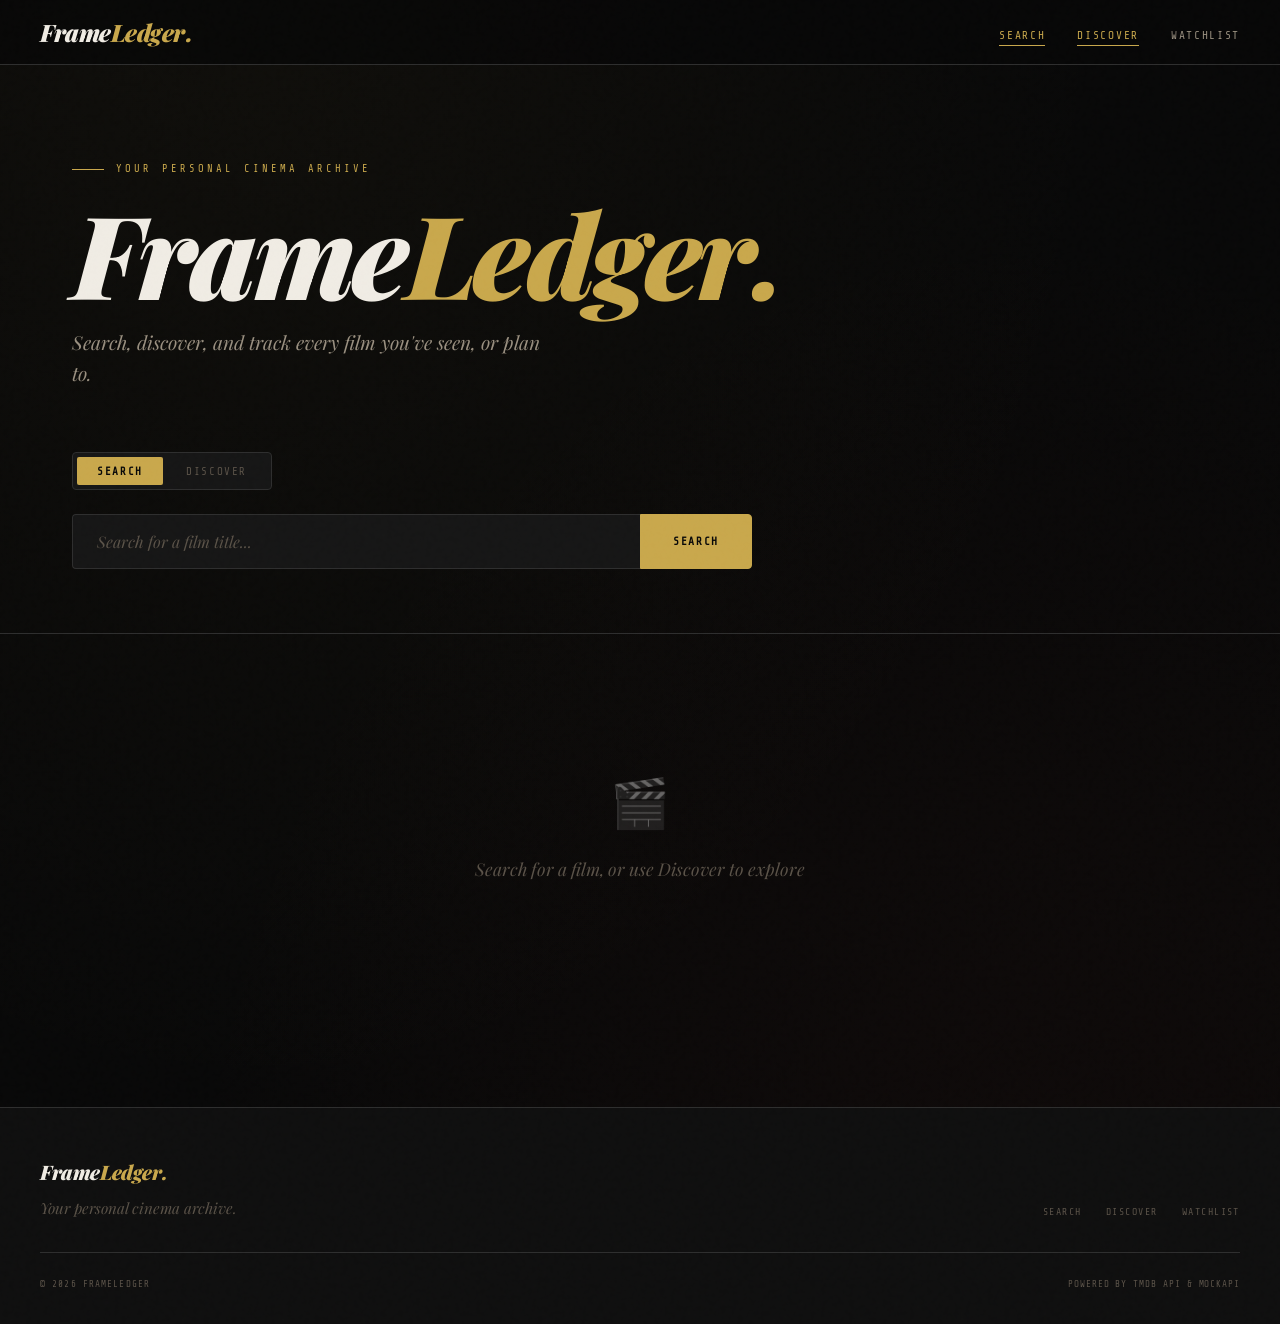
==== commit b7fb2db2: "Refactor code comments for clarity and consistency across multiple JavaScript files - Updated commen" ====
--- a/index.html
+++ b/index.html
@@ -26,7 +26,7 @@
   <header class="hero">
     <p class="hero__eyebrow">Your Personal Cinema Archive</p>
     <h1 class="hero__title">Frame<span>Ledger</span><span class="hero__dot">.</span></h1>
-    <p class="hero__subtitle">Search, discover, and track every film you've seen — or plan to.</p>
+    <p class="hero__subtitle">Search, discover, and track every film you've seen, or plan to.</p>
   </header>
 
   <!-- SEARCH -->
@@ -137,7 +137,7 @@
       </nav>
     </div>
     <div class="footer__bottom">
-      <span class="footer__copy">© 2026 FrameLedger — INFO 251 Final Project — Spring 2026</span>
+      <span class="footer__copy">© 2026 FrameLedger</span>
       <span class="footer__credit">Powered by <span>TMDB API</span> &amp; MockAPI</span>
     </div>
   </footer>
--- a/css/style.css
+++ b/css/style.css
@@ -1,4 +1,4 @@
-@import url('https://fonts.googleapis.com/css2?family=Playfair+Display:ital,wght@0,400;0,700;0,900;1,400;1,700&family=Crimson+Text:ital,wght@0,400;0,600;1,400&family=Share+Tech+Mono&display=swap');
+@import url('https://fonts.googleapis.com/css2?family=Playfair+Display:ital,wght@0,400;0,700;0,900;1,400;1,700&family=Share+Tech+Mono&display=swap');
 
 /* =============================================
    CSS VARIABLES — FILM NOIR PALETTE
@@ -37,7 +37,7 @@
 body {
   background-color: var(--black);
   color: var(--text-primary);
-  font-family: 'Crimson Text', Georgia, serif;
+  font-family: 'Playfair Display', Georgia, serif;
   font-size: 18px;
   line-height: 1.6;
   min-height: 100vh;
@@ -290,7 +290,7 @@
   color: var(--text-primary);
   padding: 1rem 1.5rem;
   font-size: 1rem;
-  font-family: 'Crimson Text', serif;
+  font-family: 'Playfair Display', serif;
   border-radius: var(--radius) 0 0 var(--radius);
   transition: border-color var(--transition), box-shadow var(--transition);
   outline: none;
@@ -663,7 +663,7 @@
   border: 1px solid var(--border);
   color: var(--text-primary);
   padding: 0.7rem 1rem;
-  font-family: 'Crimson Text', serif;
+  font-family: 'Playfair Display', serif;
   font-size: 1rem;
   border-radius: var(--radius);
   outline: none;
@@ -1686,7 +1686,7 @@
 }
 
 .footer__tagline {
-  font-family: 'Crimson Text', serif;
+  font-family: 'Playfair Display', serif;
   font-style: italic;
   color: var(--text-muted);
   font-size: 0.95rem;
